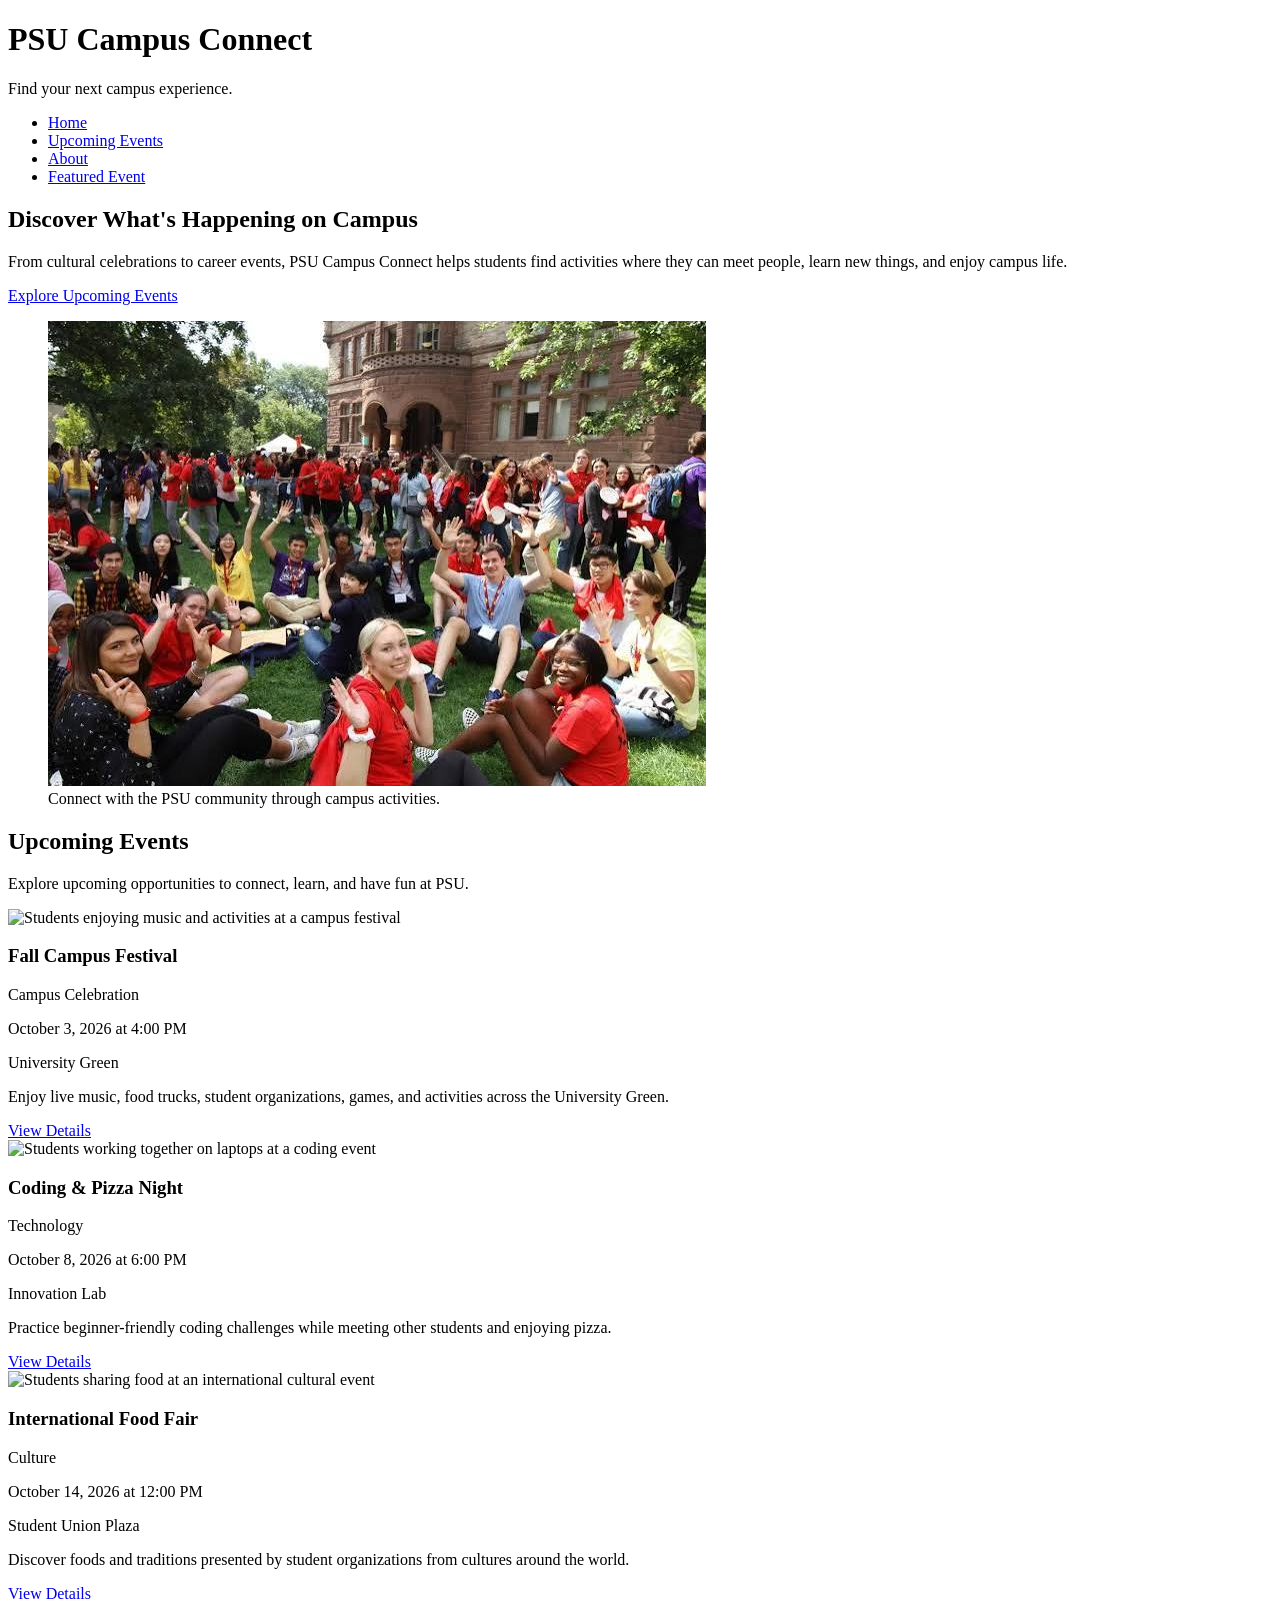
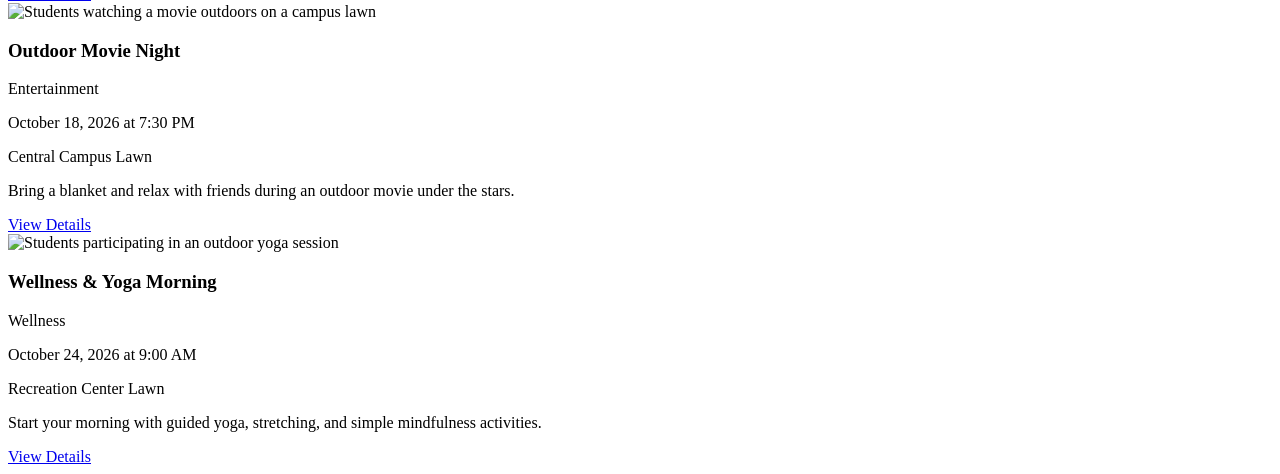
==== index.html @ 42033437 "Some index html" ====
<!DOCTYPE html>
<!--
  Name: Maisha Fyruz
  Date: 09.16.2026
  CSC 372-01
  This is the home page for the PSU Campus Connect website.
  It helps students discover campus events and activities.
-->

<html lang="en">
  <head>
    <meta charset="UTF-8">
    <meta name="viewport" content="width=device-width, initial-scale=1.0">
    <title>PSU Campus Connect</title>
    <link rel="stylesheet" href="css/styles.css">
  </head>

  <body>
    <header>
      <h1>PSU Campus Connect</h1>
      <p>Find your next campus experience.</p>

      <nav>
        <ul>
          <li><a href="index.html">Home</a></li>
          <li><a href="#upcoming-events">Upcoming Events</a></li>
          <li><a href="#about">About</a></li>
          <li><a href="event.html">Featured Event</a></li>
        </ul>
      </nav>
    </header>

    <main>
    <section id="hero">
        <div>
        <h2>Discover What's Happening on Campus</h2>

        <p>
            From cultural celebrations to career events, PSU Campus Connect helps
            students find activities where they can meet people, learn new things,
            and enjoy campus life.
        </p>

        <a class="button-link" href="#upcoming-events">Explore Upcoming Events</a>
        </div>

        <figure>
        <img
            src="images/campus-life.jpeg"
            alt="Students enjoying an outdoor campus event">
        <figcaption>Connect with the PSU community through campus activities.</figcaption>
        </figure>
    </section>

    <section id="upcoming-events">
    <h2>Upcoming Events</h2>
    <p>Explore upcoming opportunities to connect, learn, and have fun at PSU.</p>

    <div id="event-grid">
        <article class="event-card">
        <img
            src="images/event-1.jpg"
            alt="Students enjoying music and activities at a campus festival">

        <h3>Fall Campus Festival</h3>

        <p class="event-category">Campus Celebration</p>

        <p>
            <time datetime="2026-10-03T16:00">October 3, 2026 at 4:00 PM</time>
        </p>

        <p>University Green</p>

        <p>
            Enjoy live music, food trucks, student organizations, games, and
            activities across the University Green.
        </p>

        <a href="event.html">View Details</a>
        </article>

        <article class="event-card">
        <img
            src="images/event-2.jpg"
            alt="Students working together on laptops at a coding event">

        <h3>Coding &amp; Pizza Night</h3>

        <p class="event-category">Technology</p>

        <p>
            <time datetime="2026-10-08T18:00">October 8, 2026 at 6:00 PM</time>
        </p>

        <p>Innovation Lab</p>

        <p>
            Practice beginner-friendly coding challenges while meeting other
            students and enjoying pizza.
        </p>

        <a href="event.html">View Details</a>
        </article>

        <article class="event-card">
        <img
            src="images/event-3.jpg"
            alt="Students sharing food at an international cultural event">

        <h3>International Food Fair</h3>

        <p class="event-category">Culture</p>

        <p>
            <time datetime="2026-10-14T12:00">October 14, 2026 at 12:00 PM</time>
        </p>

        <p>Student Union Plaza</p>

        <p>
            Discover foods and traditions presented by student organizations from
            cultures around the world.
        </p>

        <a href="event.html">View Details</a>
        </article>

        <article class="event-card">
        <img
            src="images/event-4.jpg"
            alt="Students watching a movie outdoors on a campus lawn">

        <h3>Outdoor Movie Night</h3>

        <p class="event-category">Entertainment</p>

        <p>
            <time datetime="2026-10-18T19:30">October 18, 2026 at 7:30 PM</time>
        </p>

        <p>Central Campus Lawn</p>

        <p>
            Bring a blanket and relax with friends during an outdoor movie under
            the stars.
        </p>

        <a href="event.html">View Details</a>
        </article>

        <article class="event-card">
        <img
            src="images/event-5.jpg"
            alt="Students participating in an outdoor yoga session">

        <h3>Wellness &amp; Yoga Morning</h3>

        <p class="event-category">Wellness</p>

        <p>
            <time datetime="2026-10-24T09:00">October 24, 2026 at 9:00 AM</time>
        </p>

        <p>Recreation Center Lawn</p>

        <p>
            Start your morning with guided yoga, stretching, and simple
            mindfulness activities.
        </p>

        <a href="event.html">View Details</a>
        </article>
    </div>
    </section>
    </main>

    <footer>

    </footer>
  </body>
</html>
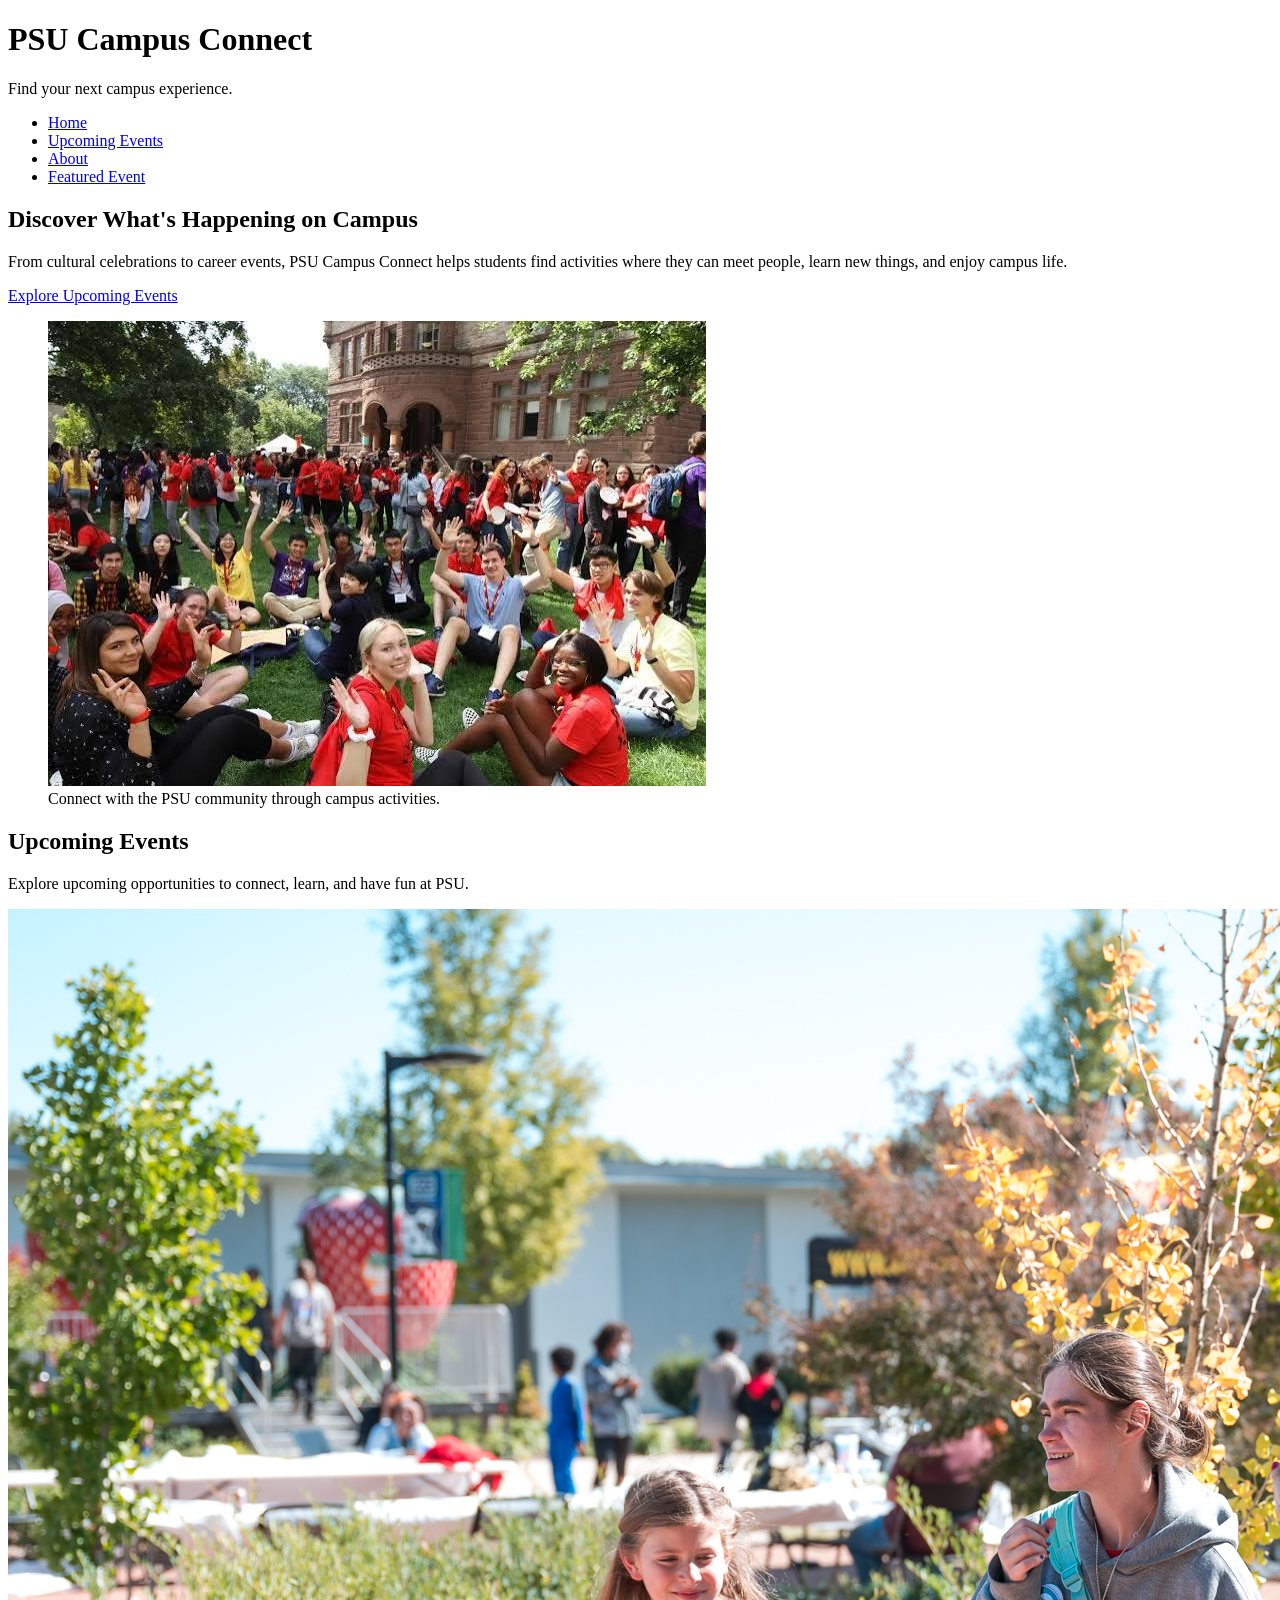
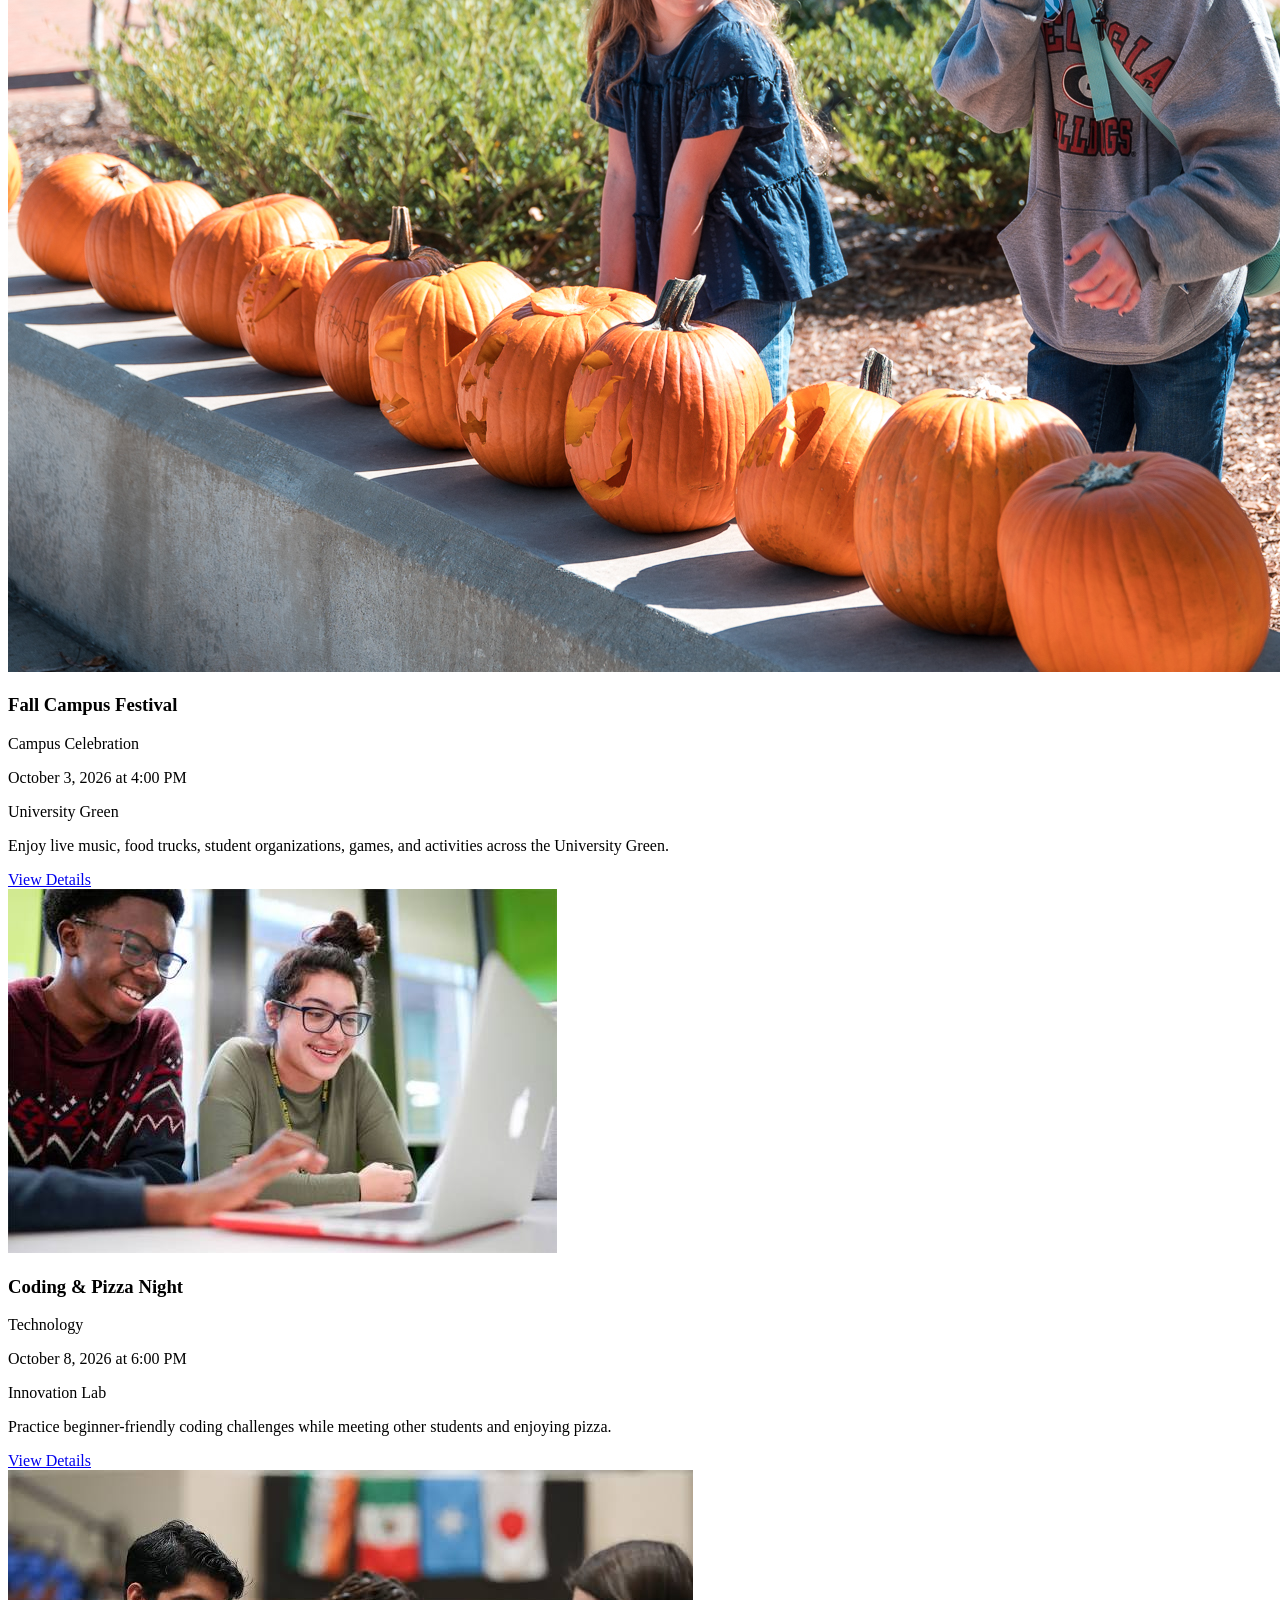
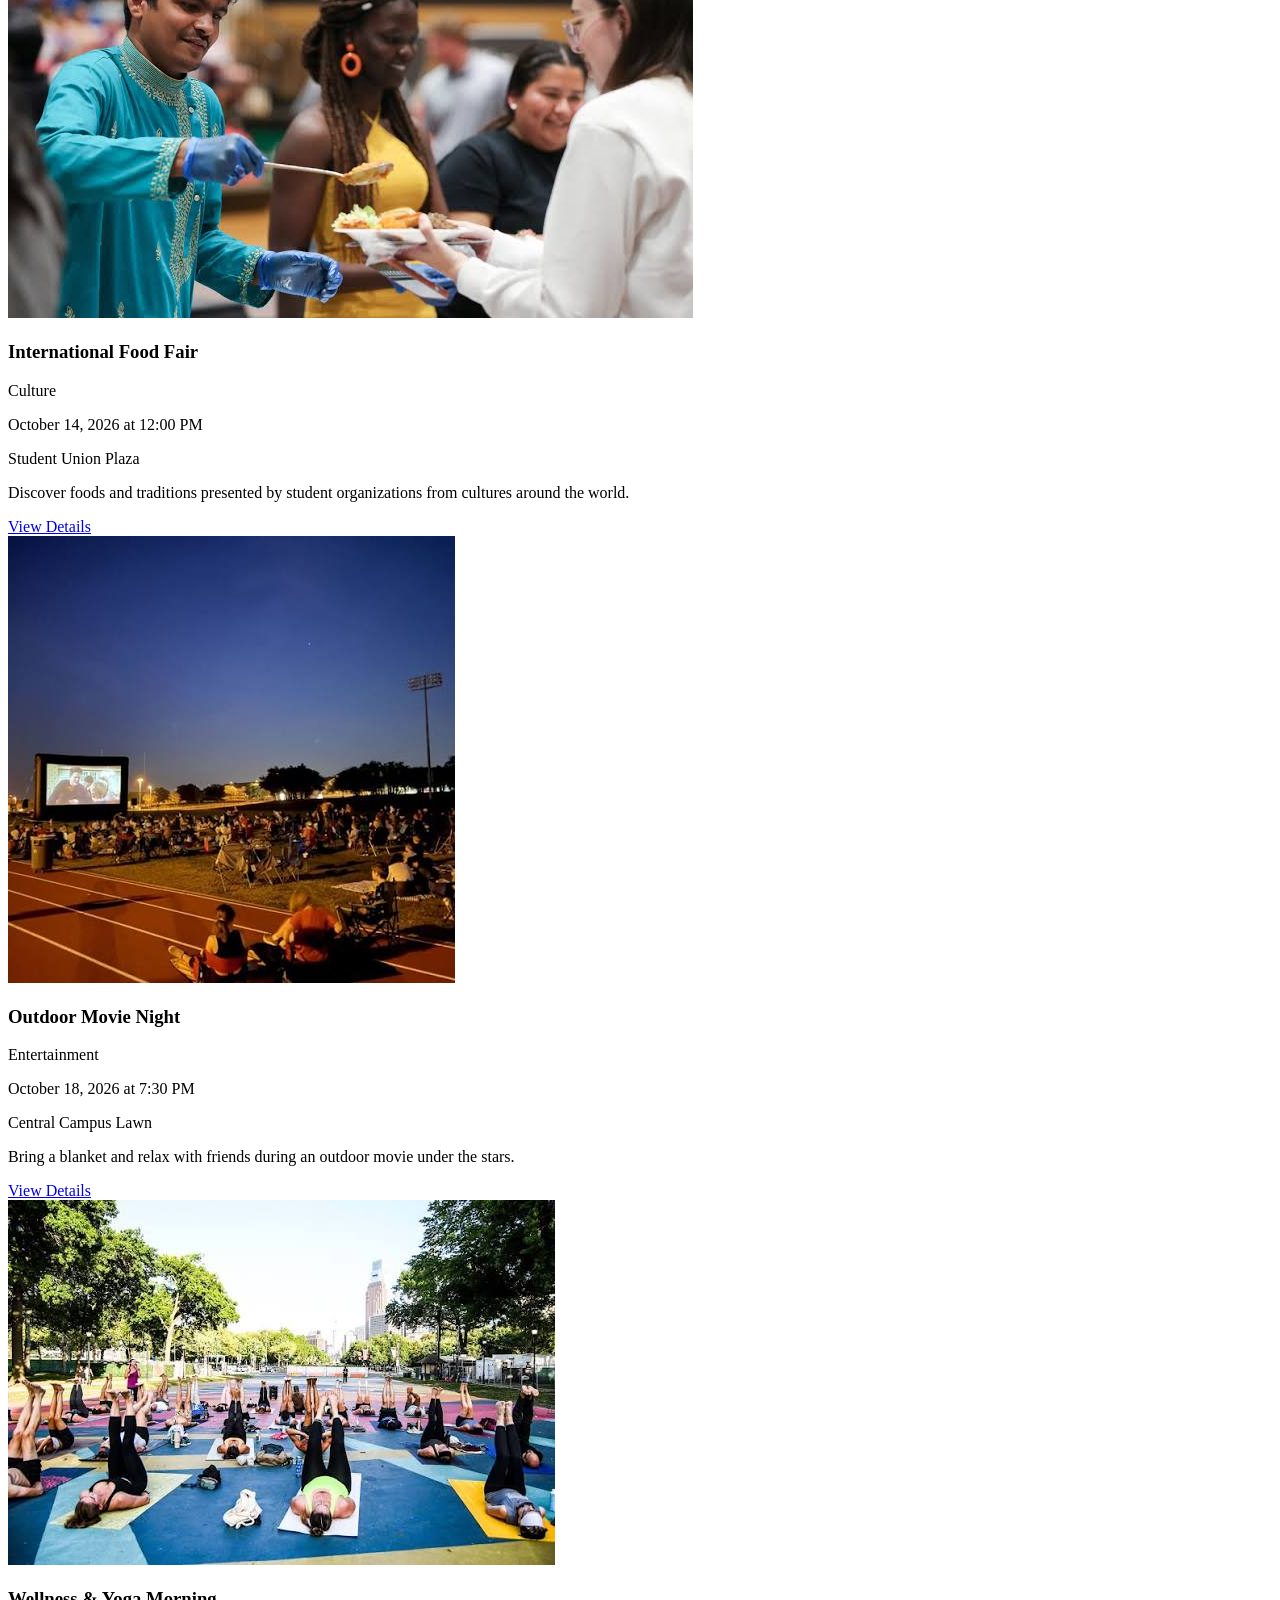
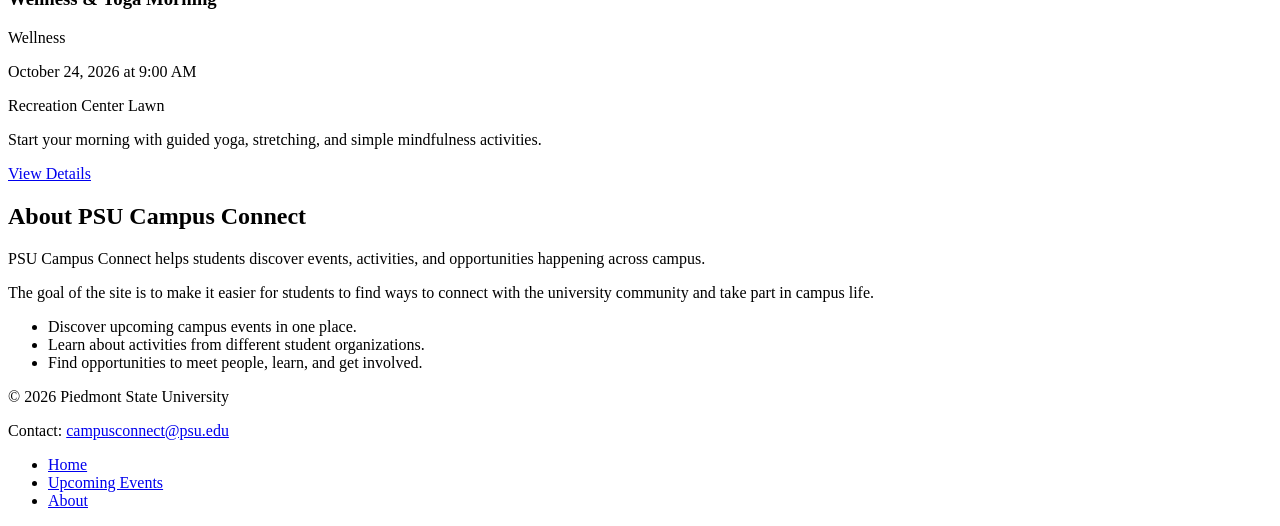
==== commit ef27d264: "Add homepage content and event images" ====
--- a/index.html
+++ b/index.html
@@ -52,6 +52,7 @@
         </figure>
     </section>
 
+
     <section id="upcoming-events">
     <h2>Upcoming Events</h2>
     <p>Explore upcoming opportunities to connect, learn, and have fun at PSU.</p>
@@ -82,7 +83,7 @@
 
         <article class="event-card">
         <img
-            src="images/event-2.jpg"
+            src="images/event-2.jpeg"
             alt="Students working together on laptops at a coding event">
 
         <h3>Coding &amp; Pizza Night</h3>
@@ -105,7 +106,7 @@
 
         <article class="event-card">
         <img
-            src="images/event-3.jpg"
+            src="images/event-3.jpeg"
             alt="Students sharing food at an international cultural event">
 
         <h3>International Food Fair</h3>
@@ -128,7 +129,7 @@
 
         <article class="event-card">
         <img
-            src="images/event-4.jpg"
+            src="images/event-4.jpeg"
             alt="Students watching a movie outdoors on a campus lawn">
 
         <h3>Outdoor Movie Night</h3>
@@ -151,7 +152,7 @@
 
         <article class="event-card">
         <img
-            src="images/event-5.jpg"
+            src="images/event-5.jpeg"
             alt="Students participating in an outdoor yoga session">
 
         <h3>Wellness &amp; Yoga Morning</h3>
@@ -173,10 +174,47 @@
         </article>
     </div>
     </section>
+
+
+    <section id="about">
+    <h2>About PSU Campus Connect</h2>
+
+    <p>
+        PSU Campus Connect helps students discover events, activities, and
+        opportunities happening across campus.
+    </p>
+
+    <p>
+        The goal of the site is to make it easier for students to find ways to
+        connect with the university community and take part in campus life.
+    </p>
+
+    <ul>
+        <li>Discover upcoming campus events in one place.</li>
+        <li>Learn about activities from different student organizations.</li>
+        <li>Find opportunities to meet people, learn, and get involved.</li>
+    </ul>
+    </section>
+
     </main>
 
+    
     <footer>
-
+    <p>&copy; 2026 Piedmont State University</p>
+
+    <p>
+        Contact:
+        <a href="mailto:campusconnect@psu.edu">campusconnect@psu.edu</a>
+    </p>
+
+    <nav>
+        <ul>
+        <li><a href="index.html">Home</a></li>
+        <li><a href="#upcoming-events">Upcoming Events</a></li>
+        <li><a href="#about">About</a></li>
+        </ul>
+    </nav>
     </footer>
+    
   </body>
 </html>
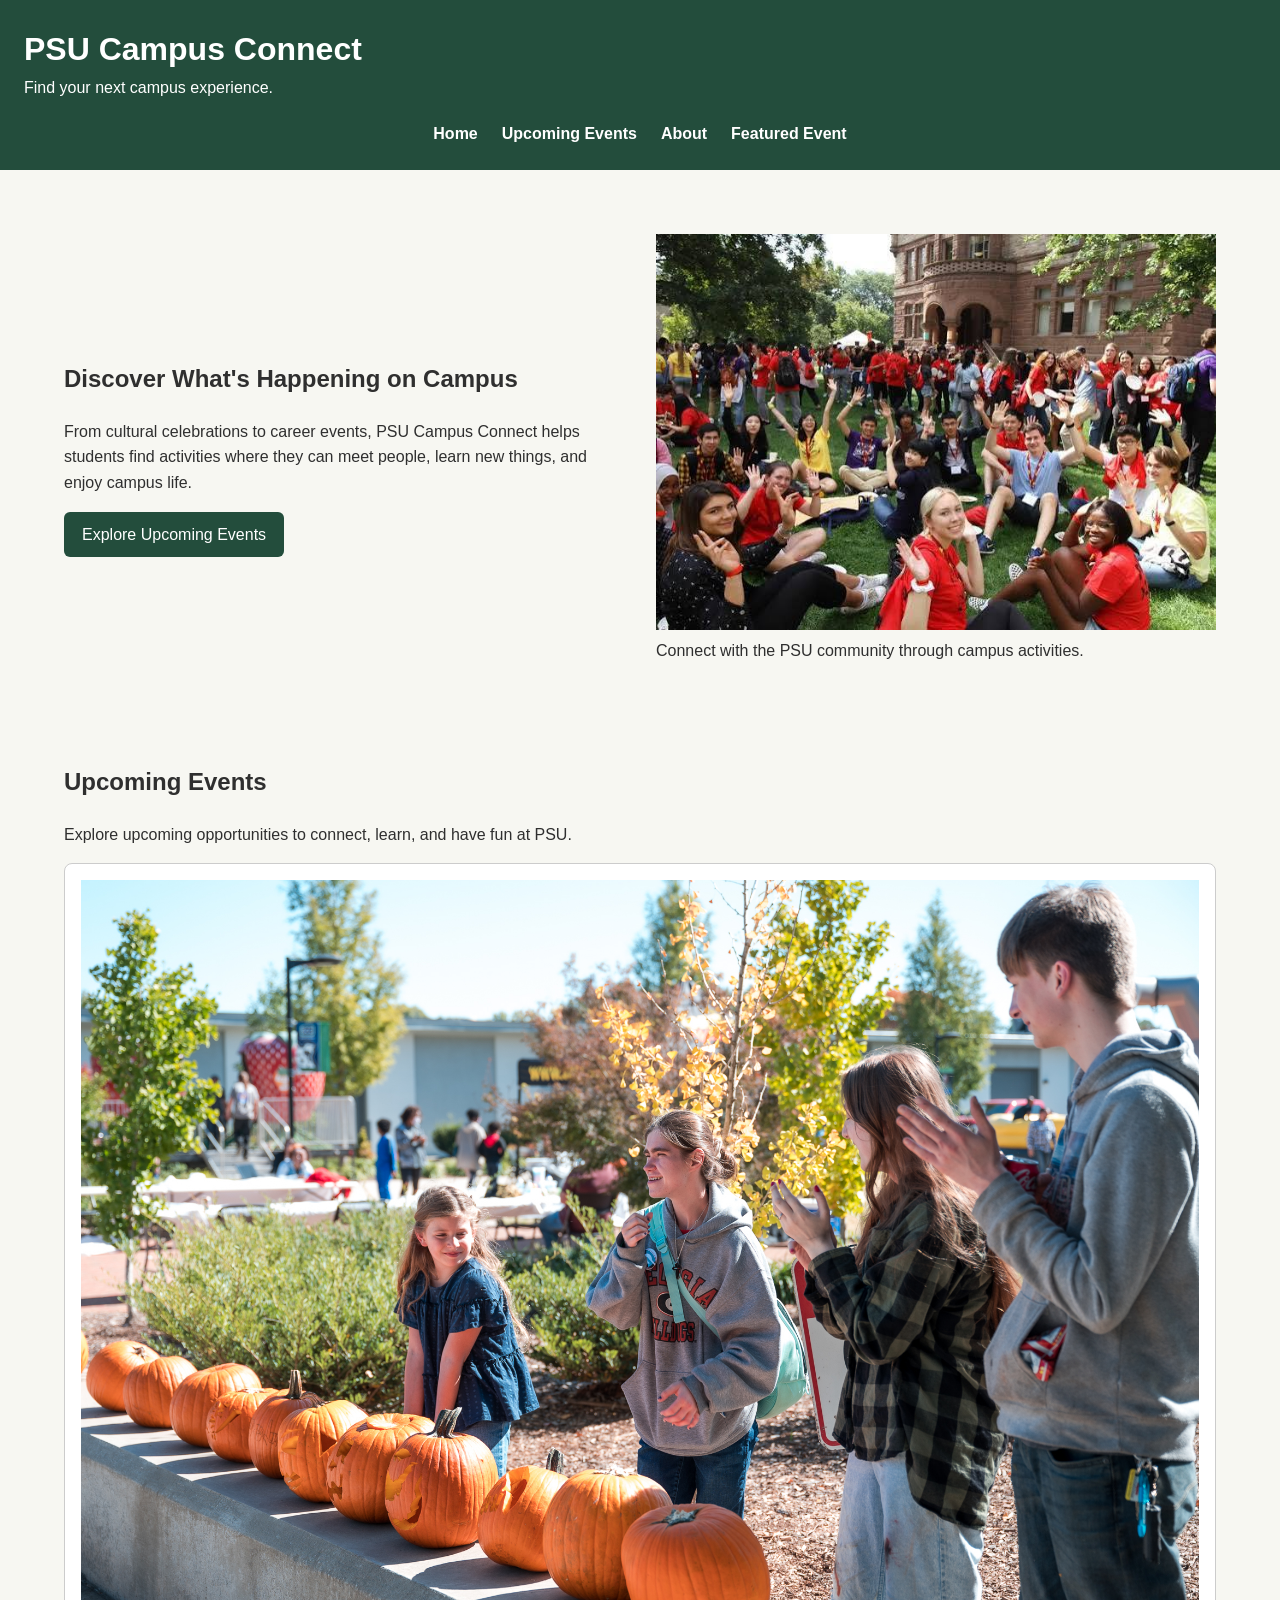
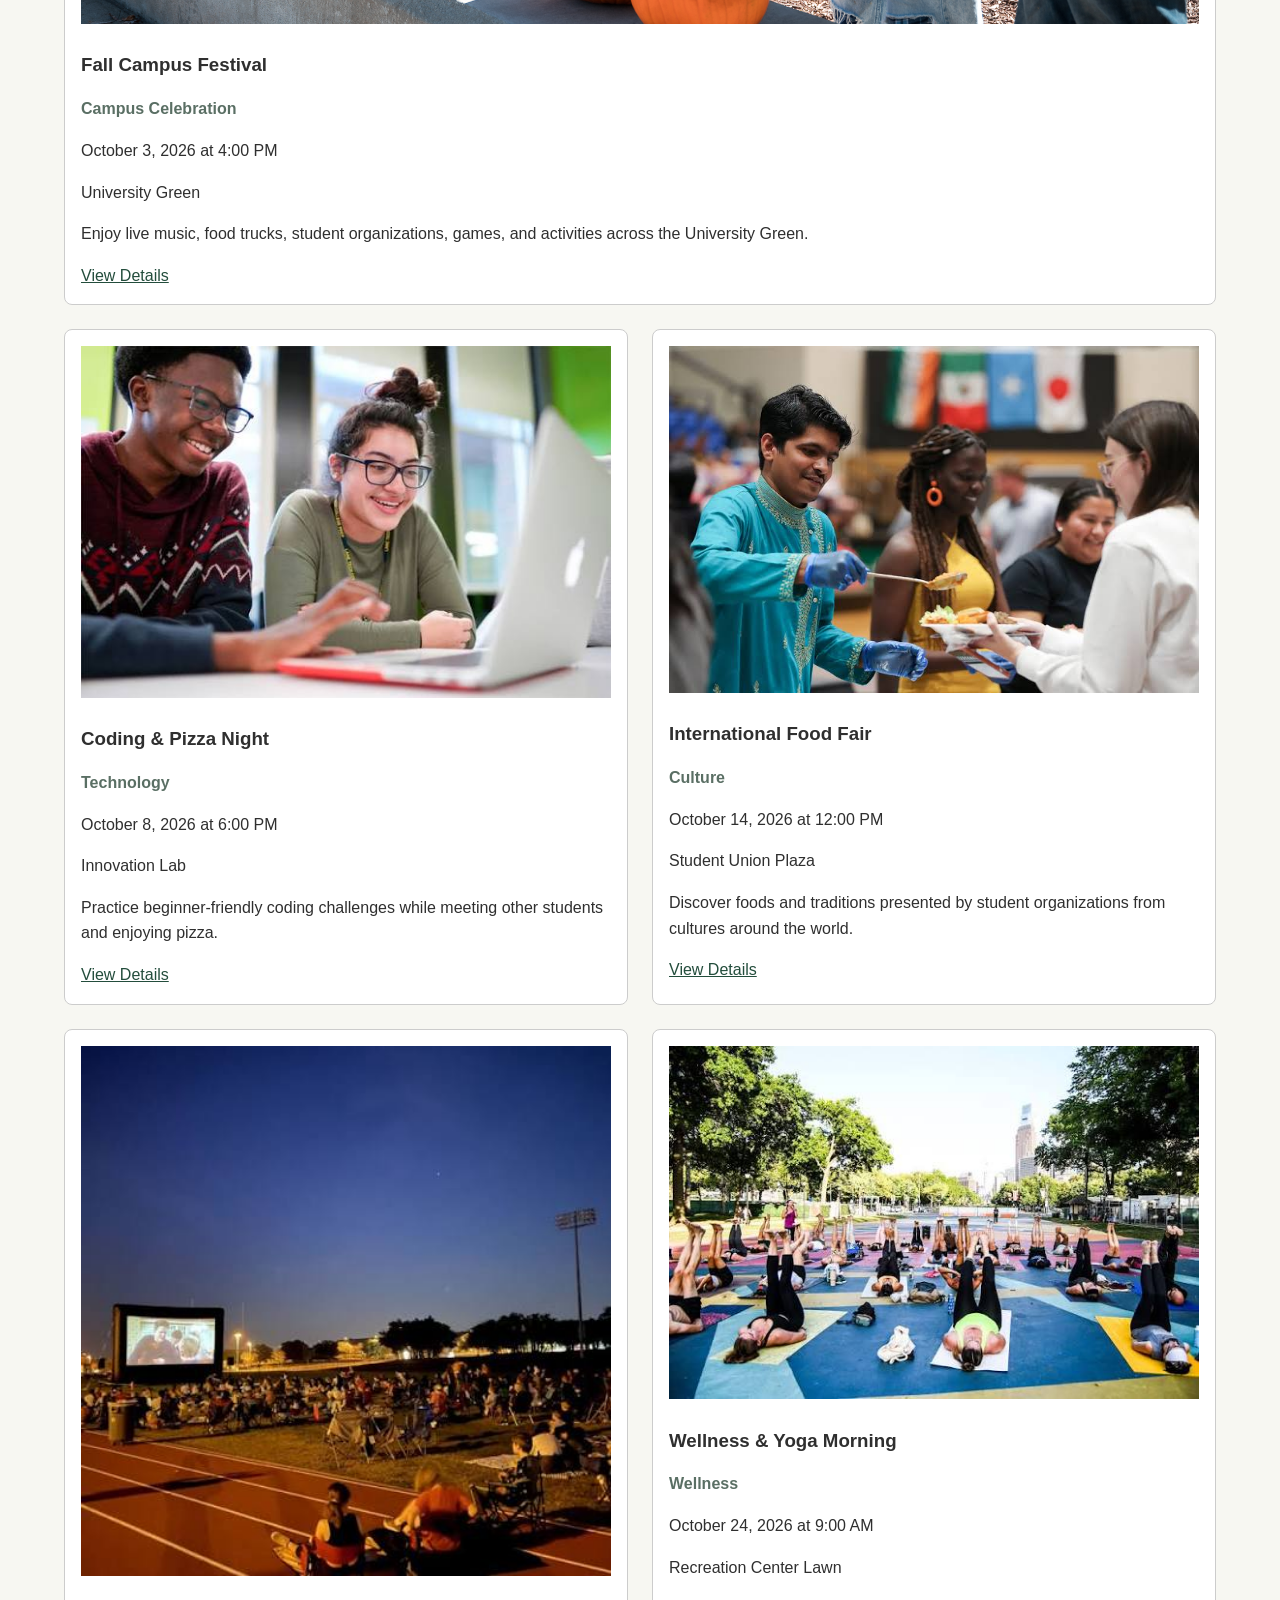
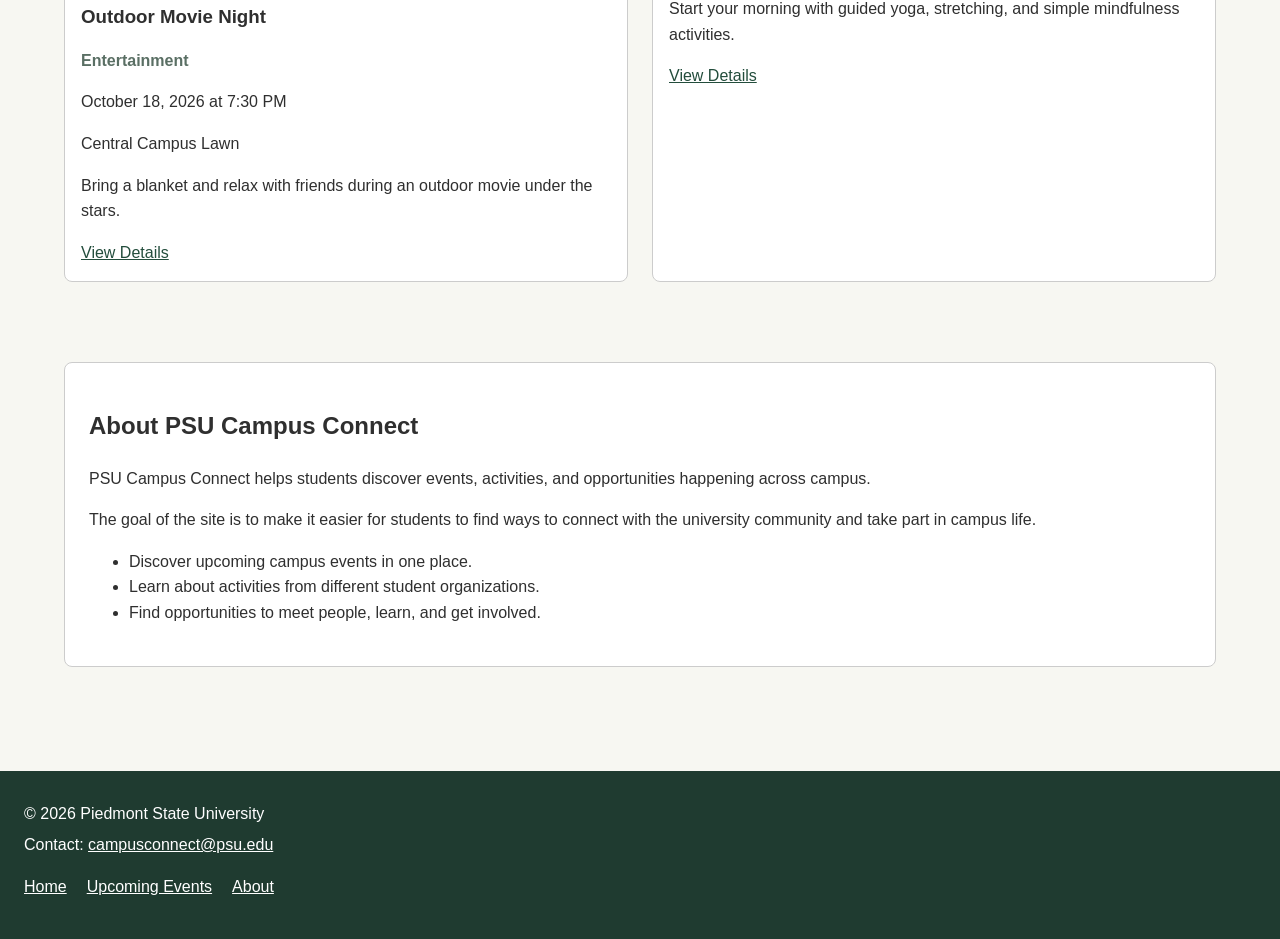
==== commit 1263ac37: "Complete documentation and validation fixes" ====
--- a/index.html
+++ b/index.html
@@ -31,189 +31,189 @@
     </header>
 
     <main>
-    <section id="hero">
-        <div>
-        <h2>Discover What's Happening on Campus</h2>
+        <section id="hero">
+            <div>
+            <h2>Discover What's Happening on Campus</h2>
+
+            <p>
+                From cultural celebrations to career events, PSU Campus Connect helps
+                students find activities where they can meet people, learn new things,
+                and enjoy campus life.
+            </p>
+
+            <a class="button-link" href="#upcoming-events">Explore Upcoming Events</a>
+            </div>
+
+            <figure>
+            <img
+                src="images/campus-life.jpeg"
+                alt="Students enjoying an outdoor campus event">
+            <figcaption>Connect with the PSU community through campus activities.</figcaption>
+            </figure>
+        </section>
+
+
+        <section id="upcoming-events">
+        <h2>Upcoming Events</h2>
+        <p>Explore upcoming opportunities to connect, learn, and have fun at PSU.</p>
+
+        <div id="event-grid">
+            <article class="event-card">
+            <img
+                src="images/event-1.jpg"
+                alt="Students enjoying music and activities at a campus festival">
+
+            <h3>Fall Campus Festival</h3>
+
+            <p class="event-category">Campus Celebration</p>
+
+            <p>
+                <time datetime="2026-10-03T16:00">October 3, 2026 at 4:00 PM</time>
+            </p>
+
+            <p>University Green</p>
+
+            <p>
+                Enjoy live music, food trucks, student organizations, games, and
+                activities across the University Green.
+            </p>
+
+            <a href="event.html">View Details</a>
+            </article>
+
+            <article class="event-card">
+            <img
+                src="images/event-2.jpeg"
+                alt="Students working together on laptops at a coding event">
+
+            <h3>Coding &amp; Pizza Night</h3>
+
+            <p class="event-category">Technology</p>
+
+            <p>
+                <time datetime="2026-10-08T18:00">October 8, 2026 at 6:00 PM</time>
+            </p>
+
+            <p>Innovation Lab</p>
+
+            <p>
+                Practice beginner-friendly coding challenges while meeting other
+                students and enjoying pizza.
+            </p>
+
+            <a href="event.html">View Details</a>
+            </article>
+
+            <article class="event-card">
+            <img
+                src="images/event-3.jpeg"
+                alt="Students sharing food at an international cultural event">
+
+            <h3>International Food Fair</h3>
+
+            <p class="event-category">Culture</p>
+
+            <p>
+                <time datetime="2026-10-14T12:00">October 14, 2026 at 12:00 PM</time>
+            </p>
+
+            <p>Student Union Plaza</p>
+
+            <p>
+                Discover foods and traditions presented by student organizations from
+                cultures around the world.
+            </p>
+
+            <a href="event.html">View Details</a>
+            </article>
+
+            <article class="event-card">
+            <img
+                src="images/event-4.jpeg"
+                alt="Students watching a movie outdoors on a campus lawn">
+
+            <h3>Outdoor Movie Night</h3>
+
+            <p class="event-category">Entertainment</p>
+
+            <p>
+                <time datetime="2026-10-18T19:30">October 18, 2026 at 7:30 PM</time>
+            </p>
+
+            <p>Central Campus Lawn</p>
+
+            <p>
+                Bring a blanket and relax with friends during an outdoor movie under
+                the stars.
+            </p>
+
+            <a href="event.html">View Details</a>
+            </article>
+
+            <article class="event-card">
+            <img
+                src="images/event-5.jpeg"
+                alt="Students participating in an outdoor yoga session">
+
+            <h3>Wellness &amp; Yoga Morning</h3>
+
+            <p class="event-category">Wellness</p>
+
+            <p>
+                <time datetime="2026-10-24T09:00">October 24, 2026 at 9:00 AM</time>
+            </p>
+
+            <p>Recreation Center Lawn</p>
+
+            <p>
+                Start your morning with guided yoga, stretching, and simple
+                mindfulness activities.
+            </p>
+
+            <a href="event.html">View Details</a>
+            </article>
+        </div>
+        </section>
+
+
+        <section id="about">
+        <h2>About PSU Campus Connect</h2>
 
         <p>
-            From cultural celebrations to career events, PSU Campus Connect helps
-            students find activities where they can meet people, learn new things,
-            and enjoy campus life.
+            PSU Campus Connect helps students discover events, activities, and
+            opportunities happening across campus.
         </p>
 
-        <a class="button-link" href="#upcoming-events">Explore Upcoming Events</a>
-        </div>
-
-        <figure>
-        <img
-            src="images/campus-life.jpeg"
-            alt="Students enjoying an outdoor campus event">
-        <figcaption>Connect with the PSU community through campus activities.</figcaption>
-        </figure>
-    </section>
-
-
-    <section id="upcoming-events">
-    <h2>Upcoming Events</h2>
-    <p>Explore upcoming opportunities to connect, learn, and have fun at PSU.</p>
-
-    <div id="event-grid">
-        <article class="event-card">
-        <img
-            src="images/event-1.jpg"
-            alt="Students enjoying music and activities at a campus festival">
-
-        <h3>Fall Campus Festival</h3>
-
-        <p class="event-category">Campus Celebration</p>
-
         <p>
-            <time datetime="2026-10-03T16:00">October 3, 2026 at 4:00 PM</time>
+            The goal of the site is to make it easier for students to find ways to
+            connect with the university community and take part in campus life.
         </p>
 
-        <p>University Green</p>
-
-        <p>
-            Enjoy live music, food trucks, student organizations, games, and
-            activities across the University Green.
-        </p>
-
-        <a href="event.html">View Details</a>
-        </article>
-
-        <article class="event-card">
-        <img
-            src="images/event-2.jpeg"
-            alt="Students working together on laptops at a coding event">
-
-        <h3>Coding &amp; Pizza Night</h3>
-
-        <p class="event-category">Technology</p>
-
-        <p>
-            <time datetime="2026-10-08T18:00">October 8, 2026 at 6:00 PM</time>
-        </p>
-
-        <p>Innovation Lab</p>
-
-        <p>
-            Practice beginner-friendly coding challenges while meeting other
-            students and enjoying pizza.
-        </p>
-
-        <a href="event.html">View Details</a>
-        </article>
-
-        <article class="event-card">
-        <img
-            src="images/event-3.jpeg"
-            alt="Students sharing food at an international cultural event">
-
-        <h3>International Food Fair</h3>
-
-        <p class="event-category">Culture</p>
-
-        <p>
-            <time datetime="2026-10-14T12:00">October 14, 2026 at 12:00 PM</time>
-        </p>
-
-        <p>Student Union Plaza</p>
-
-        <p>
-            Discover foods and traditions presented by student organizations from
-            cultures around the world.
-        </p>
-
-        <a href="event.html">View Details</a>
-        </article>
-
-        <article class="event-card">
-        <img
-            src="images/event-4.jpeg"
-            alt="Students watching a movie outdoors on a campus lawn">
-
-        <h3>Outdoor Movie Night</h3>
-
-        <p class="event-category">Entertainment</p>
-
-        <p>
-            <time datetime="2026-10-18T19:30">October 18, 2026 at 7:30 PM</time>
-        </p>
-
-        <p>Central Campus Lawn</p>
-
-        <p>
-            Bring a blanket and relax with friends during an outdoor movie under
-            the stars.
-        </p>
-
-        <a href="event.html">View Details</a>
-        </article>
-
-        <article class="event-card">
-        <img
-            src="images/event-5.jpeg"
-            alt="Students participating in an outdoor yoga session">
-
-        <h3>Wellness &amp; Yoga Morning</h3>
-
-        <p class="event-category">Wellness</p>
-
-        <p>
-            <time datetime="2026-10-24T09:00">October 24, 2026 at 9:00 AM</time>
-        </p>
-
-        <p>Recreation Center Lawn</p>
-
-        <p>
-            Start your morning with guided yoga, stretching, and simple
-            mindfulness activities.
-        </p>
-
-        <a href="event.html">View Details</a>
-        </article>
-    </div>
-    </section>
-
-
-    <section id="about">
-    <h2>About PSU Campus Connect</h2>
-
-    <p>
-        PSU Campus Connect helps students discover events, activities, and
-        opportunities happening across campus.
-    </p>
-
-    <p>
-        The goal of the site is to make it easier for students to find ways to
-        connect with the university community and take part in campus life.
-    </p>
-
-    <ul>
-        <li>Discover upcoming campus events in one place.</li>
-        <li>Learn about activities from different student organizations.</li>
-        <li>Find opportunities to meet people, learn, and get involved.</li>
-    </ul>
-    </section>
+        <ul>
+            <li>Discover upcoming campus events in one place.</li>
+            <li>Learn about activities from different student organizations.</li>
+            <li>Find opportunities to meet people, learn, and get involved.</li>
+        </ul>
+        </section>
 
     </main>
 
     
     <footer>
-    <p>&copy; 2026 Piedmont State University</p>
-
-    <p>
-        Contact:
-        <a href="mailto:campusconnect@psu.edu">campusconnect@psu.edu</a>
-    </p>
-
-    <nav>
-        <ul>
-        <li><a href="index.html">Home</a></li>
-        <li><a href="#upcoming-events">Upcoming Events</a></li>
-        <li><a href="#about">About</a></li>
-        </ul>
-    </nav>
+        <p>&copy; 2026 Piedmont State University</p>
+
+        <p>
+            Contact:
+            <a href="mailto:campusconnect@psu.edu">campusconnect@psu.edu</a>
+        </p>
+
+        <nav>
+            <ul>
+            <li><a href="index.html">Home</a></li>
+            <li><a href="#upcoming-events">Upcoming Events</a></li>
+            <li><a href="#about">About</a></li>
+            </ul>
+        </nav>
     </footer>
     
   </body>
--- a/css/styles.css
+++ b/css/styles.css
@@ -0,0 +1,216 @@
+/*
+  Name: Maisha Fyruz
+  Date: 09.16.2026
+  CSC 372-01
+  This stylesheet controls the layout and appearance of the PSU Campus Connect website.
+*/
+
+* {
+  box-sizing: border-box;
+}
+
+body {
+  margin: 0;
+  background-color: #f7f7f2;
+  color: #2f2f2f;
+  font-family: Arial, Helvetica, sans-serif;
+  line-height: 1.6;
+}
+
+main {
+  max-width: 1200px;
+  margin: 0 auto;
+  padding: 24px;
+}
+
+img {
+  max-width: 100%;
+  height: auto;
+}
+
+a {
+  color: #234d3c;
+}
+
+header {
+  background-color: #234d3c;
+  color: white;
+  padding: 24px;
+}
+
+header h1,
+header p {
+  margin: 0;
+}
+
+header nav ul {
+  display: flex;
+  justify-content: center;
+  gap: 24px;
+  flex-wrap: wrap;
+  list-style: none;
+  padding: 0;
+  margin: 20px 0 0;
+}
+
+header nav a {
+  color: white;
+  text-decoration: none;
+  font-weight: bold;
+}
+#hero {
+  display: flex;
+  align-items: center;
+  justify-content: space-between;
+  gap: 32px;
+  padding: 40px 0;
+}
+
+#hero div,
+#hero figure {
+  flex: 1;
+}
+
+#hero figure {
+  margin: 0;
+}
+
+.button-link {
+  display: inline-block;
+  background-color: #234d3c;
+  color: white;
+  text-decoration: none;
+  padding: 10px 18px;
+  border-radius: 6px;
+}
+#upcoming-events {
+  padding: 40px 0;
+}
+
+#event-grid {
+  display: grid;
+  grid-template-columns: 1fr 1fr;
+  gap: 24px;
+}
+
+.event-card {
+  background-color: white;
+  border: 1px solid #cccccc;
+  padding: 16px;
+  border-radius: 8px;
+}
+
+.event-card img {
+  width: 100%;
+}
+
+.event-card h3 {
+  margin-bottom: 8px;
+}
+
+.event-category {
+  font-weight: bold;
+  color: #5a6f64;
+}
+#event-grid .event-card:first-child {
+  grid-column: span 2;
+}
+#about {
+  background-color: white;
+  border: 1px solid #cccccc;
+  padding: 24px;
+  margin: 40px 0;
+  border-radius: 8px;
+}
+
+footer {
+  background-color: #1f3b30;
+  color: white;
+  padding: 24px;
+  margin-top: 40px;
+}
+
+footer a {
+  color: white;
+}
+
+footer ul {
+  display: flex;
+  gap: 20px;
+  flex-wrap: wrap;
+  list-style: none;
+  padding: 0;
+}
+
+footer p {
+  margin: 6px 0;
+}
+#event-intro {
+  padding: 40px 0;
+}
+
+#event-layout {
+  display: grid;
+  grid-template-columns: 2fr 1fr;
+  gap: 32px;
+  align-items: start;
+}
+
+#event-layout article,
+#event-layout aside {
+  background-color: white;
+  border: 1px solid #cccccc;
+  padding: 24px;
+  border-radius: 8px;
+}
+
+
+#related-events {
+  padding: 40px 0;
+}
+
+.related-events-container {
+  display: flex;
+  gap: 20px;
+  flex-wrap: wrap;
+}
+
+.related-card {
+  flex: 1 1 220px;
+  background-color: white;
+  border: 1px solid #cccccc;
+  padding: 16px;
+}
+
+.related-card img {
+  width: 100%;
+}
+@media (max-width: 900px) {
+  #event-grid {
+    grid-template-columns: 1fr;
+  }
+
+  #event-grid .event-card:first-child {
+    grid-column: span 1;
+  }
+
+  #event-layout {
+    grid-template-columns: 1fr;
+  }
+}
+
+@media (max-width: 600px) {
+  #hero {
+    flex-direction: column;
+  }
+
+  header nav ul,
+  footer ul {
+    flex-direction: column;
+    align-items: center;
+  }
+
+  main {
+    padding: 16px;
+  }
+}
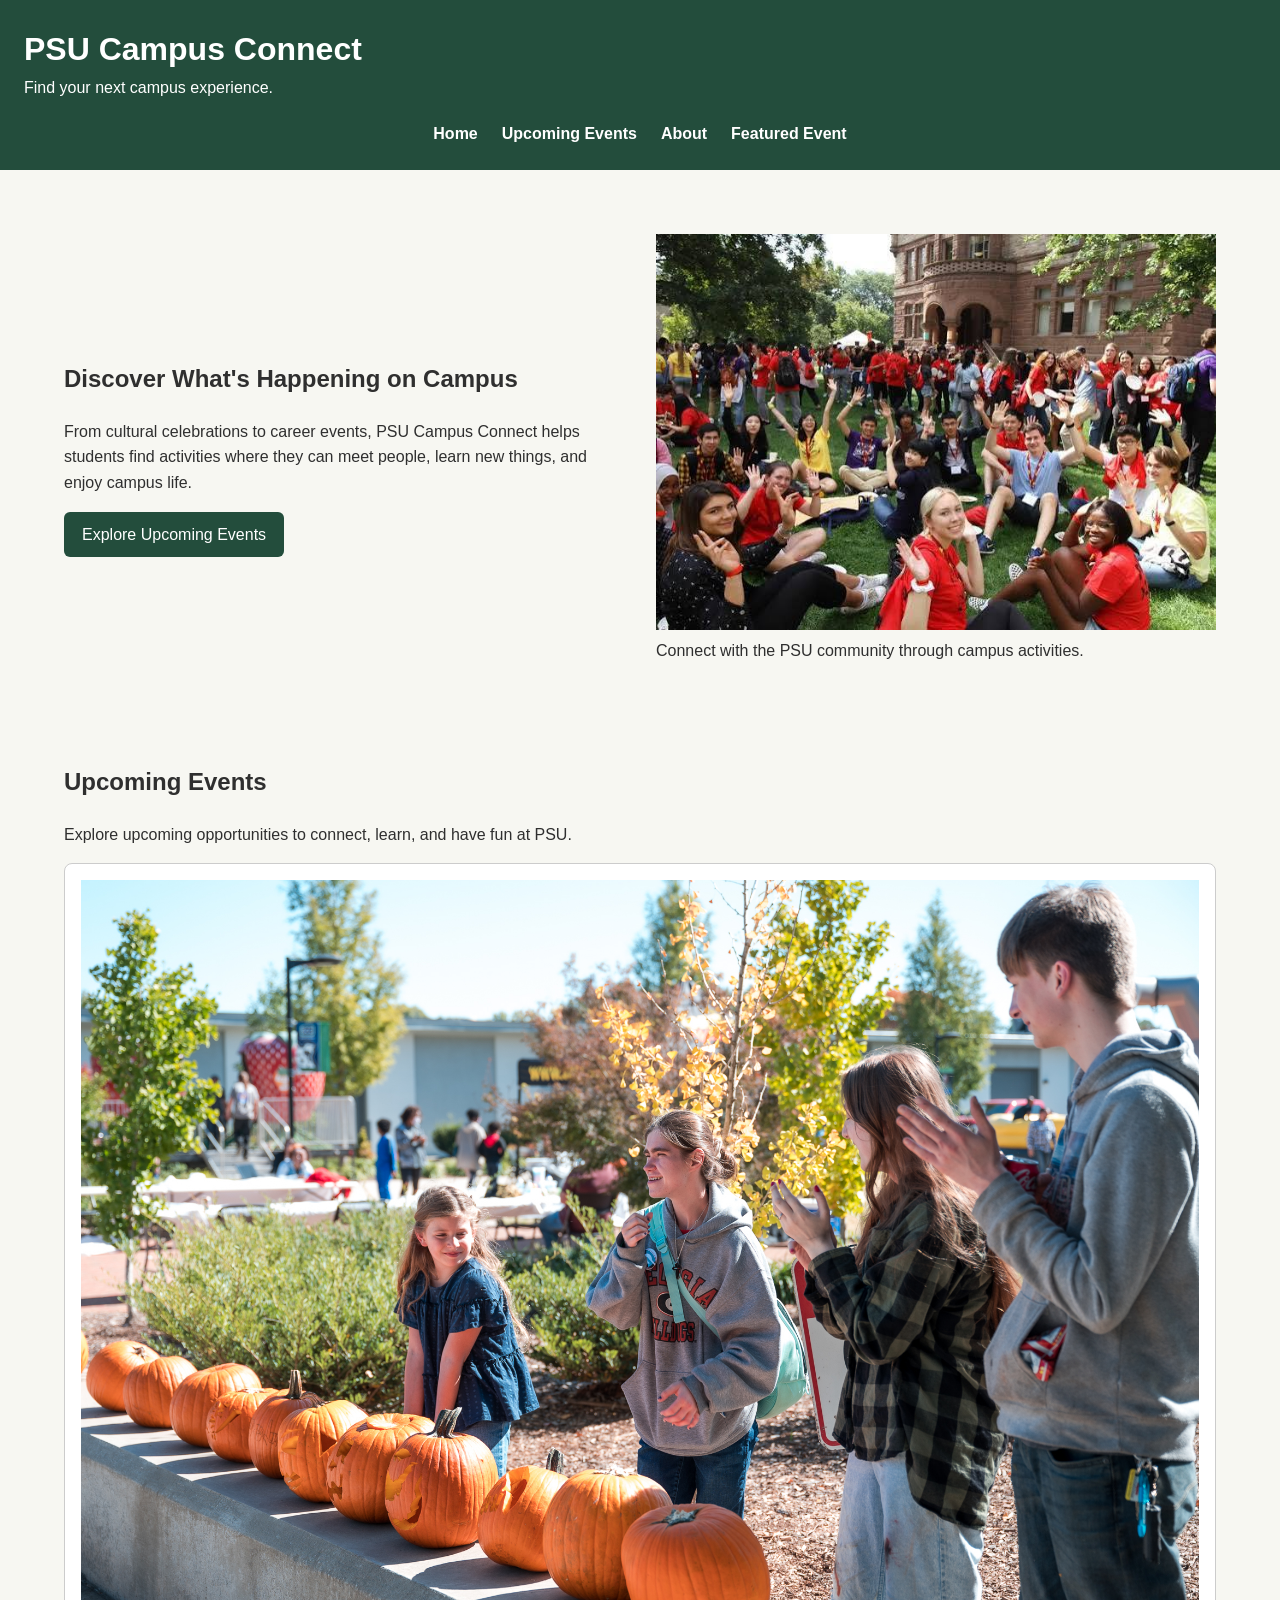
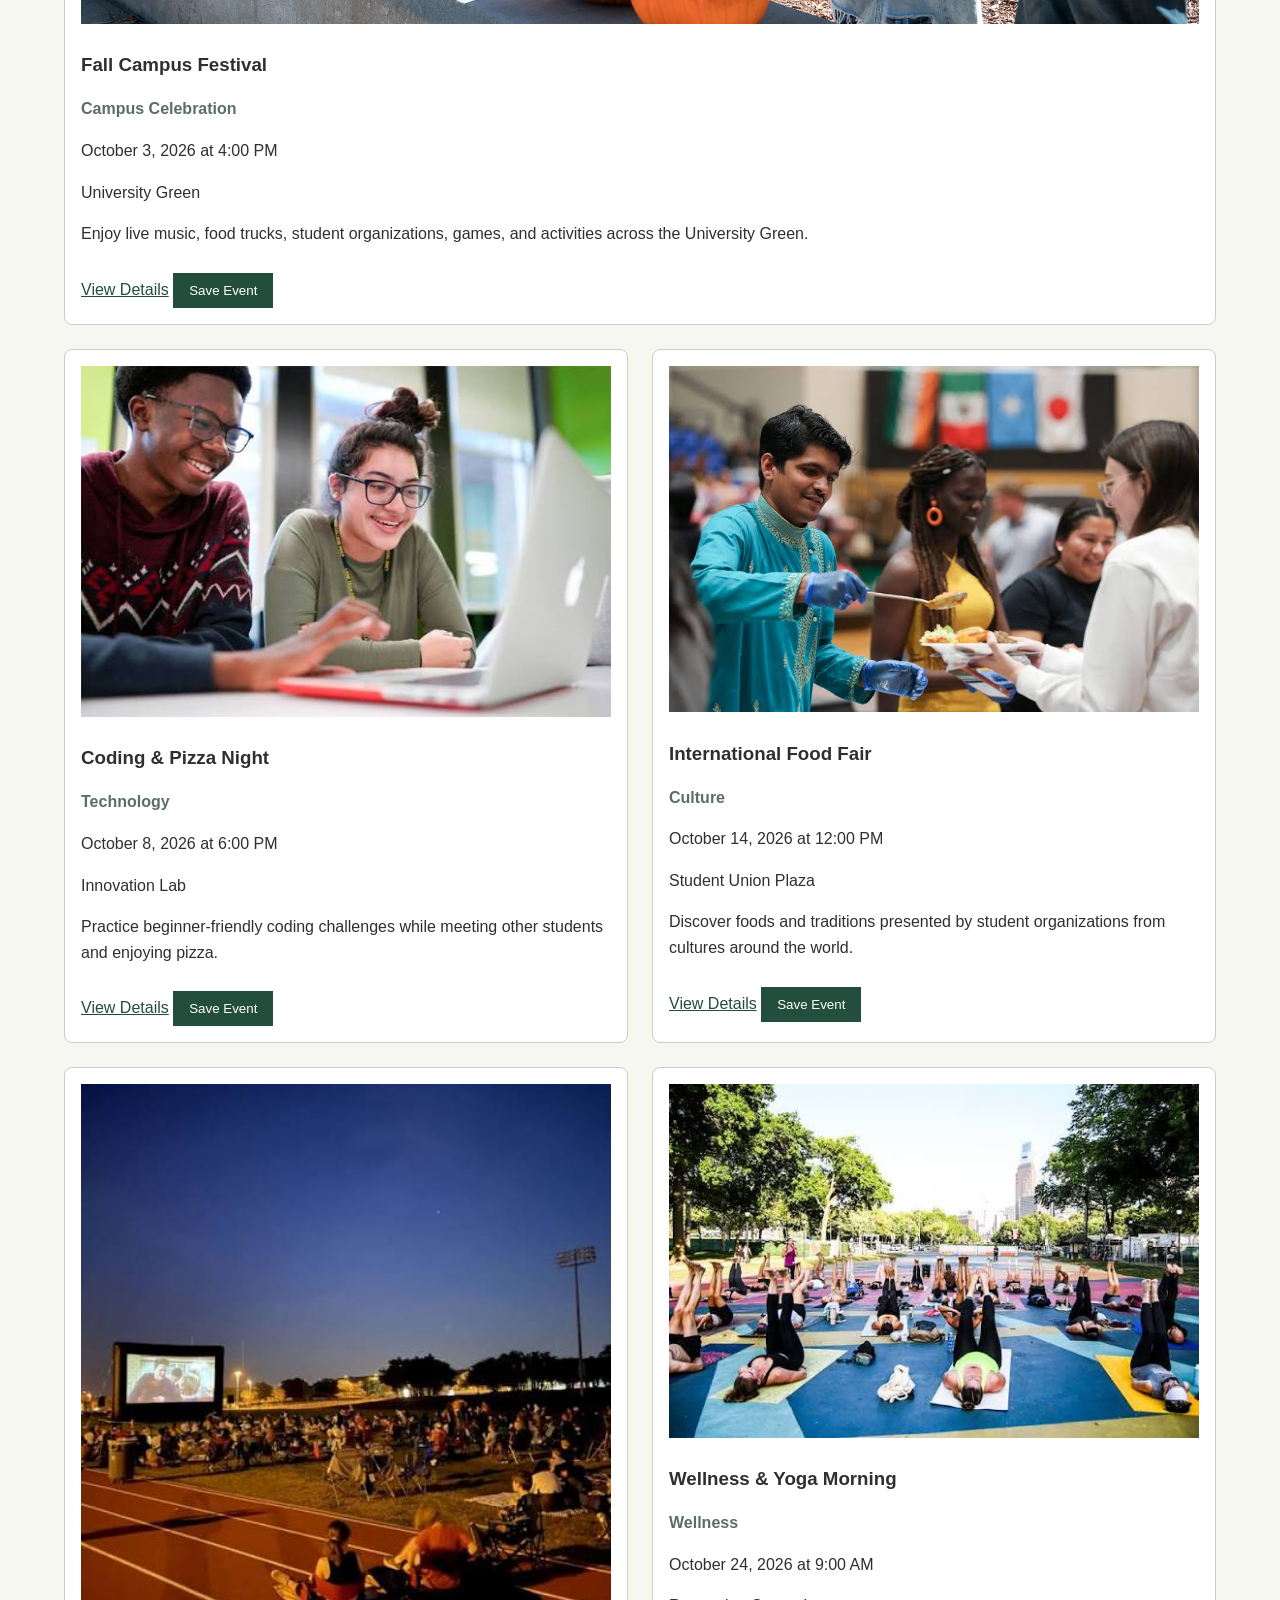
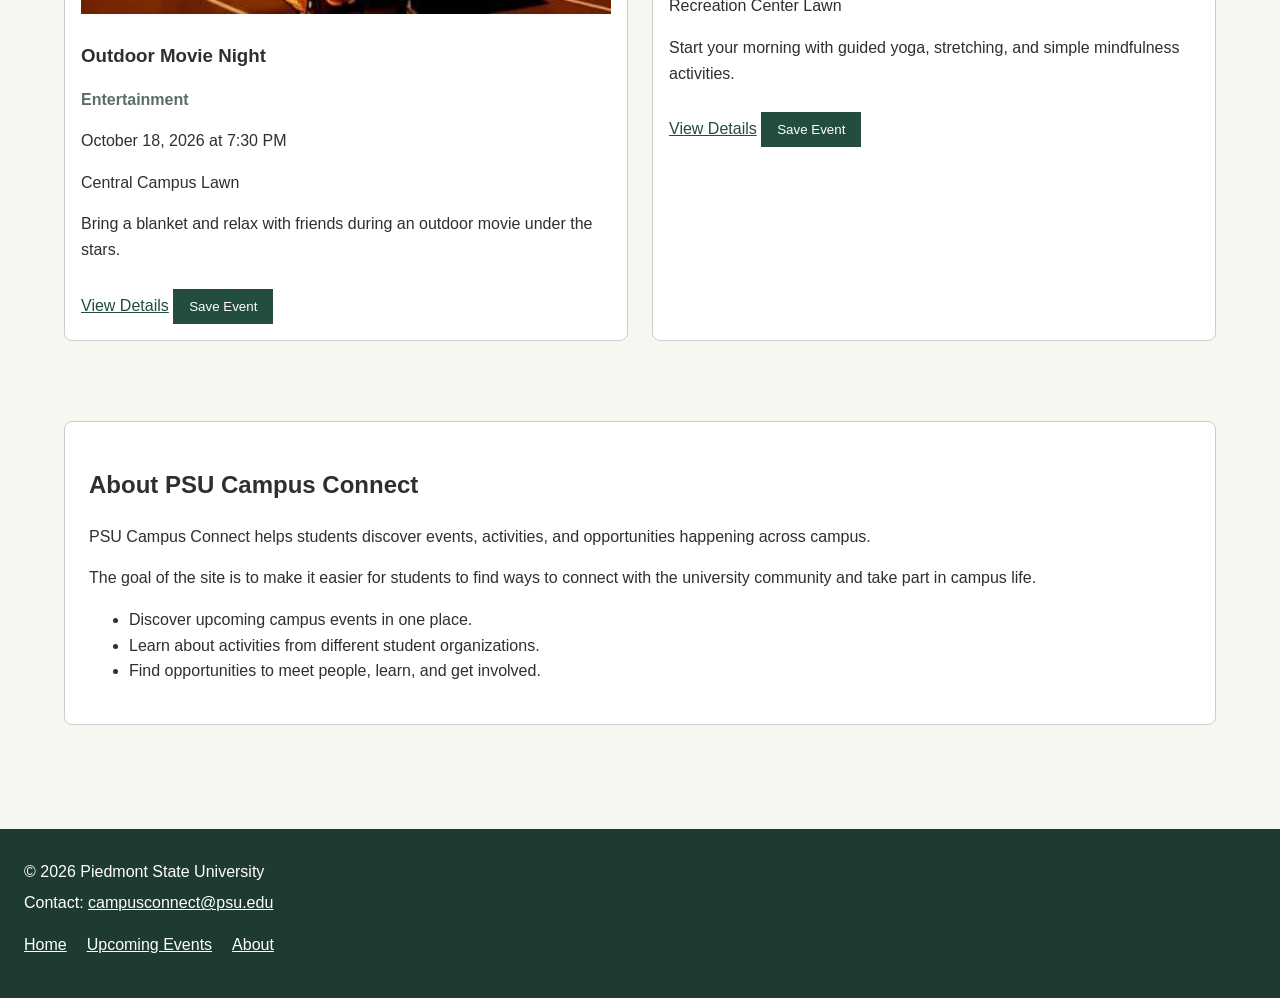
==== commit 878aa321: "Some javascript code added" ====
--- a/index.html
+++ b/index.html
@@ -1,7 +1,7 @@
 <!DOCTYPE html>
 <!--
   Name: Maisha Fyruz
-  Date: 09.16.2026
+  Date: 09.18.2026
   CSC 372-01
   This is the home page for the PSU Campus Connect website.
   It helps students discover campus events and activities.
@@ -13,6 +13,7 @@
     <meta name="viewport" content="width=device-width, initial-scale=1.0">
     <title>PSU Campus Connect</title>
     <link rel="stylesheet" href="css/styles.css">
+    <script src="script.js" defer></script>
   </head>
 
   <body>
--- a/css/styles.css
+++ b/css/styles.css
@@ -1,6 +1,6 @@
 /*
   Name: Maisha Fyruz
-  Date: 09.16.2026
+  Date: 09.18.2026
   CSC 372-01
   This stylesheet controls the layout and appearance of the PSU Campus Connect website.
 */
@@ -213,4 +213,22 @@
   main {
     padding: 16px;
   }
+}
+
+.saved-event {
+  border: 3px solid #234d3c;
+  background-color: #eef5f1;
+}
+
+.save-button {
+  background-color: #234d3c;
+  color: white;
+  border: none;
+  padding: 10px 16px;
+  margin-top: 10px;
+}
+
+.save-button:hover,
+.save-button:focus {
+  background-color: #1f3b30;
 }
